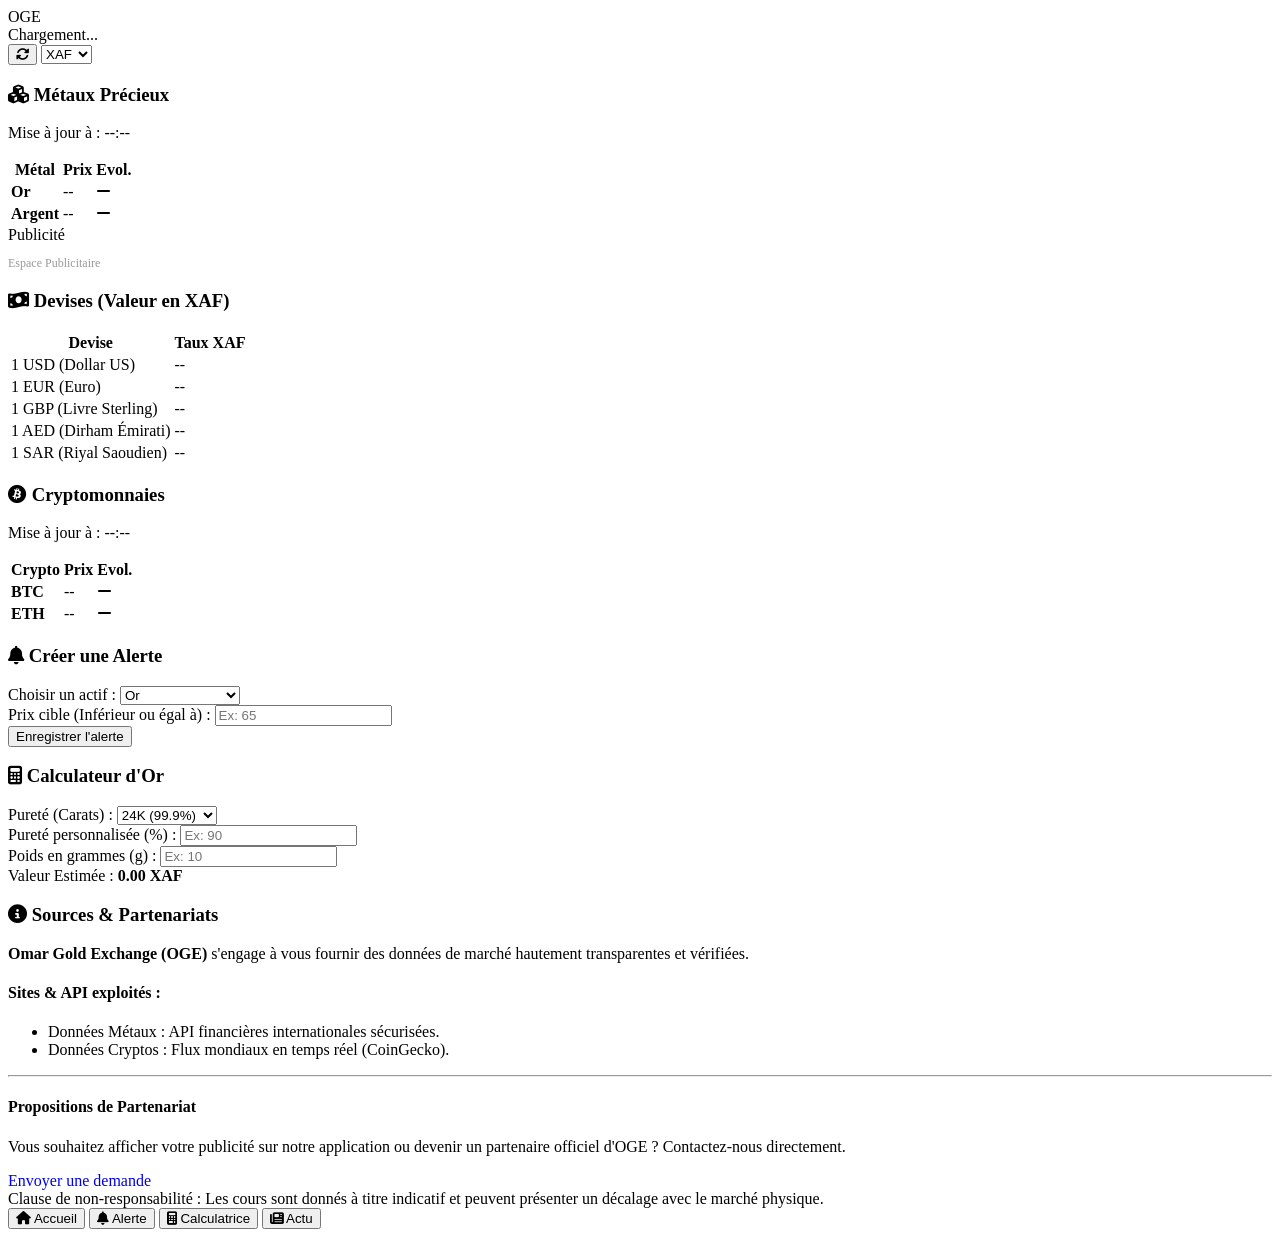
==== index.html @ 2373b15c "Ajout des pages" ====
<!DOCTYPE html>
<html lang="fr">
<head>
    <meta charset="UTF-8">
    <meta name="viewport" content="width=device-width, initial-scale=1.0">
    <title>OGE - Omar Gold Exchange</title>
    <link rel="stylesheet" href="style.css">
    <link rel="stylesheet" href="https://cdnjs.cloudflare.com/ajax/libs/font-awesome/6.4.0/css/all.min.css">
    <link rel="manifest" href="manifest.json">
    <meta name="theme-color" content="#111111">
</head>
<body>

    <header class="app-header">
        <div class="logo-area">
            <span class="logo-text">OGE</span>
        </div>
        <div class="datetime-area">
            <span id="current-date-time">Chargement...</span>
        </div>
        <div class="header-actions">
            <button id="btn-refresh" class="btn-icon" title="Actualiser"><i class="fas fa-sync-alt"></i></button>
            <select id="currency-selector" class="select-currency">
                <option value="XAF">XAF</option>
                <option value="USD">USD</option>
                <option value="EUR">EUR</option>
                <option value="AED">AED</option>
                <option value="SAR">SAR</option>
            </select>
        </div>
    </header>

    <main class="app-content">

        <section id="view-accueil" class="app-view active">
            <div class="card">
                <h3><i class="fas fa-cubes"></i> Métaux Précieux</h3>
                <p class="update-label">Mise à jour à : <span class="time-stamp">--:--</span></p>
                <table class="data-table">
                    <thead>
                        <tr>
                            <th>Métal</th>
                            <th>Prix</th>
                            <th>Evol.</th>
                        </tr>
                    </thead>
                    <tbody>
                        <tr>
                            <td><strong>Or</strong></td>
                            <td id="price-gold">--</td>
                            <td id="trend-gold"><i class="fas fa-minus"></i></td>
                        </tr>
                        <tr>
                            <td><strong>Argent</strong></td>
                            <td id="price-silver">--</td>
                            <td id="trend-silver"><i class="fas fa-minus"></i></td>
                        </tr>
                    </tbody>
                </table>
            </div>

            <div class="ad-container">
                <span class="ad-badge">Publicité</span>
                <div id="oge-ad-space">
                    <p style="color: #999; font-size: 12px;">Espace Publicitaire</p>
                </div>
            </div>

            <div class="card">
                <h3><i class="fas fa-money-bill-wave"></i> Devises (Valeur en XAF)</h3>
                <table class="data-table">
                    <thead>
                        <tr>
                            <th>Devise</th>
                            <th>Taux XAF</th>
                        </tr>
                    </thead>
                    <tbody>
                        <tr><td>1 USD (Dollar US)</td><td id="rate-usd">--</td></tr>
                        <tr><td>1 EUR (Euro)</td><td id="rate-eur">--</td></tr>
                        <tr><td>1 GBP (Livre Sterling)</td><td id="rate-gbp">--</td></tr>
                        <tr><td>1 AED (Dirham Émirati)</td><td id="rate-aed">--</td></tr>
                        <tr><td>1 SAR (Riyal Saoudien)</td><td id="rate-sar">--</td></tr>
                    </tbody>
                </table>
            </div>

            <div class="card">
                <h3><i class="fab fa-bitcoin"></i> Cryptomonnaies</h3>
                <p class="update-label">Mise à jour à : <span class="time-stamp">--:--</span></p>
                <table class="data-table">
                    <thead>
                        <tr>
                            <th>Crypto</th>
                            <th>Prix</th>
                            <th>Evol.</th>
                        </tr>
                    </thead>
                    <tbody>
                        <tr>
                            <td><strong>BTC</strong></td>
                            <td id="price-btc">--</td>
                            <td id="trend-btc"><i class="fas fa-minus"></i></td>
                        </tr>
                        <tr>
                            <td><strong>ETH</strong></td>
                            <td id="price-eth">--</td>
                            <td id="trend-eth"><i class="fas fa-minus"></i></td>
                        </tr>
                    </tbody>
                </table>
            </div>
        </section>

        <section id="view-alerte" class="app-view">
            <div class="card">
                <h3><i class="fas fa-bell"></i> Créer une Alerte</h3>
                <div class="form-group">
                    <label>Choisir un actif :</label>
                    <select id="alert-asset">
                        <option value="gold">Or</option>
                        <option value="silver">Argent</option>
                        <option value="btc">Bitcoin (BTC)</option>
                        <option value="eth">Ethereum (ETH)</option>
                    </select>
                </div>
                <div class="form-group">
                    <label>Prix cible (Inférieur ou égal à) :</label>
                    <input type="number" id="alert-price" placeholder="Ex: 65">
                </div>
                <button class="btn-primary">Enregistrer l'alerte</button>
            </div>
        </section>

        <section id="view-calculatrice" class="app-view">
            <div class="card">
                <h3><i class="fas fa-calculator"></i> Calculateur d'Or</h3>
                <div class="form-group">
                    <label>Pureté (Carats) :</label>
                    <select id="calc-karat">
                        <option value="24">24K (99.9%)</option>
                        <option value="22">22K (91.6%)</option>
                        <option value="21">21K (87.5%)</option>
                        <option value="18">18K (75.0%)</option>
                        <option value="custom">Personnalisé</option>
                    </select>
                </div>
                <div class="form-group hidden" id="custom-karat-group">
                    <label>Pureté personnalisée (%) :</label>
                    <input type="number" id="calc-custom-purety" placeholder="Ex: 90">
                </div>
                <div class="form-group">
                    <label>Poids en grammes (g) :</label>
                    <input type="number" id="calc-weight" placeholder="Ex: 10">
                </div>
                <div class="result-box">
                    <span>Valeur Estimée :</span>
                    <strong id="calc-result">0.00 XAF</strong>
                </div>
            </div>
        </section>

        <section id="view-actu" class="app-view">
            <div class="card">
                <h3><i class="fas fa-info-circle"></i> Sources & Partenariats</h3>
                <p><strong>Omar Gold Exchange (OGE)</strong> s'engage à vous fournir des données de marché hautement transparentes et vérifiées.</p>
                <h4>Sites & API exploités :</h4>
                <ul>
                    <li>Données Métaux : API financières internationales sécurisées.</li>
                    <li>Données Cryptos : Flux mondiaux en temps réel (CoinGecko).</li>
                </ul>
                <hr>
                <h4>Propositions de Partenariat</h4>
                <p>Vous souhaitez afficher votre publicité sur notre application ou devenir un partenaire officiel d'OGE ? Contactez-nous directement.</p>
                <a href="mailto:contact@omargoldexchange.com" class="btn-primary text-center" style="display: block; text-decoration: none;">Envoyer une demande</a>
            </div>
        </section>

    </main>

    <div class="disclaimer-bar">
        Clause de non-responsabilité : Les cours sont donnés à titre indicatif et peuvent présenter un décalage avec le marché physique.
    </div>

    <nav class="bottom-nav">
        <button class="nav-item active" data-target="view-accueil">
            <i class="fas fa-home"></i>
            <span>Accueil</span>
        </button>
        <button class="nav-item" data-target="view-alerte">
            <i class="fas fa-bell"></i>
            <span>Alerte</span>
        </button>
        <button class="nav-item" data-target="view-calculatrice">
            <i class="fas fa-calculator"></i>
            <span>Calculatrice</span>
        </button>
        <button class="nav-item" data-target="view-actu">
            <i class="fas fa-newspaper"></i>
            <span>Actu</span>
        </button>
    </nav>

    <script src="app.js"></script>
</body>
</html>
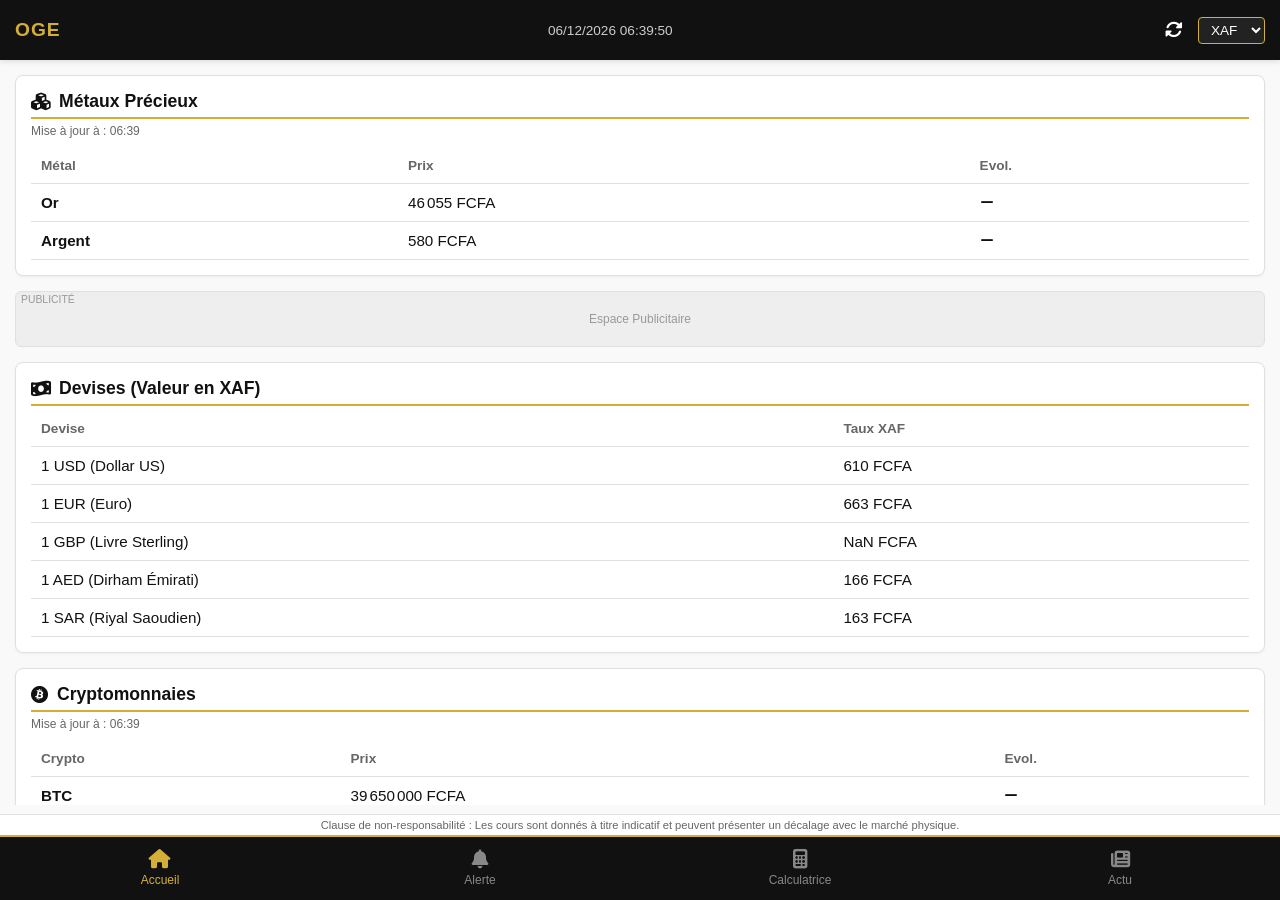
==== commit 0dada1f8: "Update index.html" ====
--- a/index.html
+++ b/index.html
@@ -4,7 +4,7 @@
     <meta charset="UTF-8">
     <meta name="viewport" content="width=device-width, initial-scale=1.0">
     <title>OGE - Omar Gold Exchange</title>
-    <link rel="stylesheet" href="style.css">
+    <link rel="stylesheet" href="css/style.css">
     <link rel="stylesheet" href="https://cdnjs.cloudflare.com/ajax/libs/font-awesome/6.4.0/css/all.min.css">
     <link rel="manifest" href="manifest.json">
     <meta name="theme-color" content="#111111">
@@ -201,6 +201,6 @@
         </button>
     </nav>
 
-    <script src="app.js"></script>
+    <script src="js/app.js"></script>
 </body>
 </html>
--- a/css/style.css
+++ b/css/style.css
@@ -0,0 +1,311 @@
+/* --- Variables globales & Couleurs --- */
+:root {
+    --bg-color: #F9F9F9;
+    --card-bg: #FFFFFF;
+    --text-main: #111111;
+    --text-muted: #666666;
+    --gold: #D4AF37;
+    --gold-hover: #AA8B2C;
+    --border-color: #E0E0E0;
+    --header-height: 60px;
+    --nav-height: 65px;
+}
+
+/* --- Style Général --- */
+* {
+    box-sizing: border-box;
+    margin: 0;
+    padding: 0;
+    font-family: -apple-system, BlinkMacSystemFont, "Segoe UI", Roboto, Helvetica, Arial, sans-serif;
+}
+
+body {
+    background-color: var(--bg-color);
+    color: var(--text-main);
+    display: flex;
+    flex-direction: column;
+    height: 100vh;
+    overflow: hidden;
+}
+
+/* --- En-tête (Header) --- */
+.app-header {
+    height: var(--header-height);
+    background-color: var(--text-main);
+    color: #FFF;
+    display: flex;
+    align-items: center;
+    justify-content: space-between;
+    padding: 0 15px;
+    box-shadow: 0 2px 5px rgba(0,0,0,0.1);
+    position: fixed;
+    top: 0;
+    width: 100%;
+    z-index: 100;
+}
+
+.logo-text {
+    font-weight: 800;
+    font-size: 1.2rem;
+    color: var(--gold);
+    letter-spacing: 1px;
+}
+
+.datetime-area {
+    font-size: 0.85rem;
+    color: #CCC;
+}
+
+.header-actions {
+    display: flex;
+    align-items: center;
+    gap: 10px;
+}
+
+.btn-icon {
+    background: none;
+    border: none;
+    color: #FFF;
+    font-size: 1.1rem;
+    cursor: pointer;
+    padding: 5px;
+}
+
+.btn-icon:hover {
+    color: var(--gold);
+}
+
+.select-currency {
+    background-color: #222;
+    color: #FFF;
+    border: 1px solid var(--gold);
+    padding: 4px 8px;
+    border-radius: 4px;
+    font-size: 0.85rem;
+    outline: none;
+}
+
+/* --- Zone de Contenu Principal --- */
+.app-content {
+    margin-top: var(--header-height);
+    margin-bottom: calc(var(--nav-height) + 30px);
+    flex: 1;
+    overflow-y: auto;
+    padding: 15px;
+}
+
+/* Gestion du changement d'onglet */
+.app-view {
+    display: none;
+}
+
+.app-view.active {
+    display: block;
+    animation: fadeIn 0.3s ease;
+}
+
+@keyframes fadeIn {
+    from { opacity: 0; transform: translateY(10px); }
+    to { opacity: 1; transform: translateY(0); }
+}
+
+/* --- Composants (Cartes, Tableaux, Boutons) --- */
+.card {
+    background: var(--card-bg);
+    border-radius: 8px;
+    border: 1px solid var(--border-color);
+    padding: 15px;
+    margin-bottom: 15px;
+    box-shadow: 0 1px 3px rgba(0,0,0,0.05);
+}
+
+.card h3 {
+    font-size: 1.1rem;
+    margin-bottom: 5px;
+    border-bottom: 2px solid var(--gold);
+    padding-bottom: 5px;
+    display: flex;
+    align-items: center;
+    gap: 8px;
+}
+
+.card h4 {
+    margin-top: 15px;
+    margin-bottom: 5px;
+}
+
+.update-label {
+    font-size: 0.75rem;
+    color: var(--text-muted);
+    margin-bottom: 10px;
+}
+
+/* Tableaux */
+.data-table {
+    width: 100%;
+    border-collapse: collapse;
+    margin-top: 5px;
+}
+
+.data-table th, .data-table td {
+    padding: 10px;
+    text-align: left;
+    border-bottom: 1px solid var(--border-color);
+}
+
+.data-table th {
+    font-size: 0.85rem;
+    color: var(--text-muted);
+    font-weight: 600;
+}
+
+.data-table td {
+    font-size: 0.95rem;
+}
+
+/* Flèches d'évolution */
+.fa-arrow-up { color: #27ae60; }
+.fa-arrow-down { color: #c0392b; }
+
+/* Formulaires */
+.form-group {
+    margin-bottom: 15px;
+}
+
+.form-group label {
+    display: block;
+    font-size: 0.85rem;
+    font-weight: 600;
+    margin-bottom: 5px;
+}
+
+.form-group input, .form-group select {
+    width: 100%;
+    padding: 10px;
+    border: 1px solid var(--border-color);
+    border-radius: 6px;
+    font-size: 1rem;
+    outline: none;
+}
+
+.form-group input:focus, .form-group select:focus {
+    border-color: var(--text-main);
+}
+
+.btn-primary {
+    background-color: var(--text-main);
+    color: var(--gold);
+    border: 1px solid var(--gold);
+    padding: 12px;
+    width: 100%;
+    border-radius: 6px;
+    font-weight: 700;
+    font-size: 1rem;
+    cursor: pointer;
+    transition: background 0.2s;
+}
+
+.btn-primary:hover {
+    background-color: #222;
+}
+
+.result-box {
+    background-color: #FFF9E6;
+    border: 1px dashed var(--gold);
+    padding: 15px;
+    border-radius: 6px;
+    text-align: center;
+    margin-top: 15px;
+}
+
+.result-box span {
+    display: block;
+    font-size: 0.85rem;
+    color: var(--text-muted);
+}
+
+.result-box strong {
+    font-size: 1.4rem;
+    color: var(--text-main);
+}
+
+/* Espace Pub */
+.ad-container {
+    background-color: #EEE;
+    border: 1px solid var(--border-color);
+    padding: 20px 10px;
+    text-align: center;
+    margin-bottom: 15px;
+    border-radius: 6px;
+    position: relative;
+}
+
+.ad-badge {
+    position: absolute;
+    top: 2px;
+    left: 5px;
+    font-size: 0.65rem;
+    color: #999;
+    text-transform: uppercase;
+}
+
+/* --- Barre de non-responsabilité & Bottom Nav --- */
+.disclaimer-bar {
+    position: fixed;
+    bottom: var(--nav-height);
+    width: 100%;
+    background-color: #FFF;
+    border-top: 1px solid var(--border-color);
+    font-size: 0.7rem;
+    color: var(--text-muted);
+    text-align: center;
+    padding: 4px 10px;
+    white-space: nowrap;
+    overflow: hidden;
+    text-overflow: ellipsis;
+    z-index: 99;
+}
+
+.bottom-nav {
+    position: fixed;
+    bottom: 0;
+    width: 100%;
+    height: var(--nav-height);
+    background-color: var(--text-main);
+    display: flex;
+    justify-content: space-around;
+    align-items: center;
+    border-top: 2px solid var(--gold);
+    z-index: 100;
+}
+
+.nav-item {
+    background: none;
+    border: none;
+    color: #888;
+    display: flex;
+    flex-direction: column;
+    align-items: center;
+    gap: 4px;
+    cursor: pointer;
+    width: 25%;
+    height: 100%;
+    justify-content: center;
+}
+
+.nav-item i {
+    font-size: 1.2rem;
+}
+
+.nav-item span {
+    font-size: 0.75rem;
+}
+
+.nav-item.active {
+    color: var(--gold);
+}
+
+/* Utilitaires */
+.hidden { display: none; }
+hr { border: 0; border-top: 1px solid var(--border-color); margin: 15px 0; }
+ul { padding-left: 20px; font-size: 0.9rem; line-height: 1.4; }
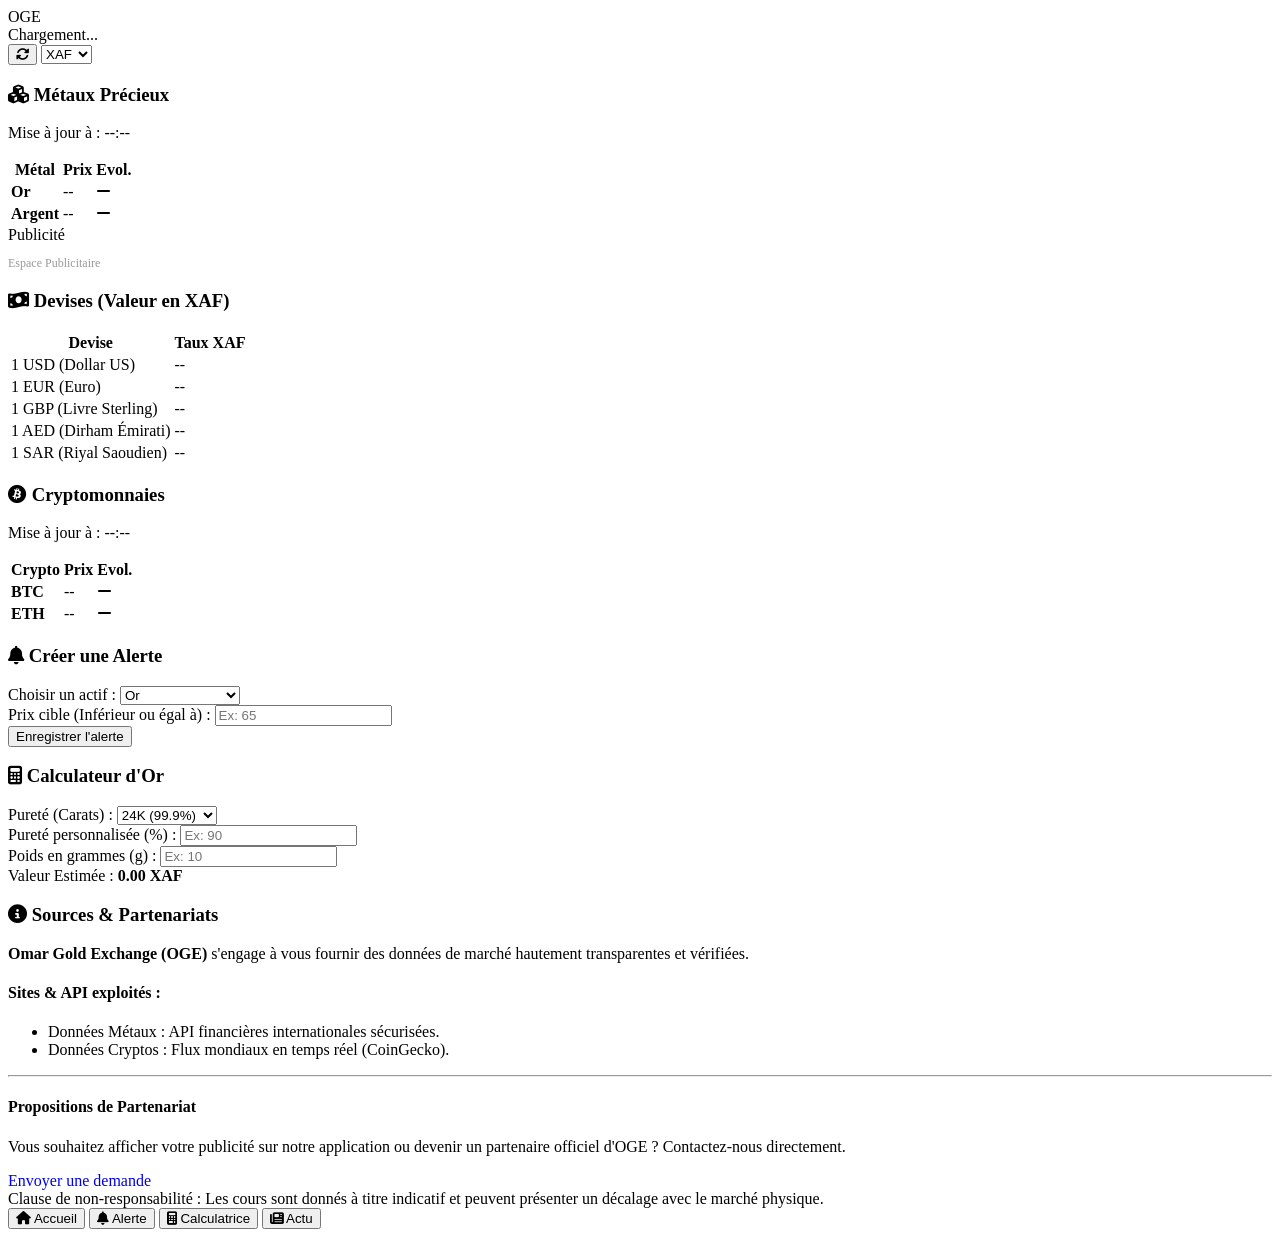
==== commit 27e228fe: "Add index" ====
--- a/index.html
+++ b/index.html
@@ -4,7 +4,7 @@
     <meta charset="UTF-8">
     <meta name="viewport" content="width=device-width, initial-scale=1.0">
     <title>OGE - Omar Gold Exchange</title>
-    <link rel="stylesheet" href="css/style.css">
+    <link rel="stylesheet" href="style.css">
     <link rel="stylesheet" href="https://cdnjs.cloudflare.com/ajax/libs/font-awesome/6.4.0/css/all.min.css">
     <link rel="manifest" href="manifest.json">
     <meta name="theme-color" content="#111111">
@@ -201,6 +201,6 @@
         </button>
     </nav>
 
-    <script src="js/app.js"></script>
+    <script src="app.js"></script>
 </body>
 </html>
